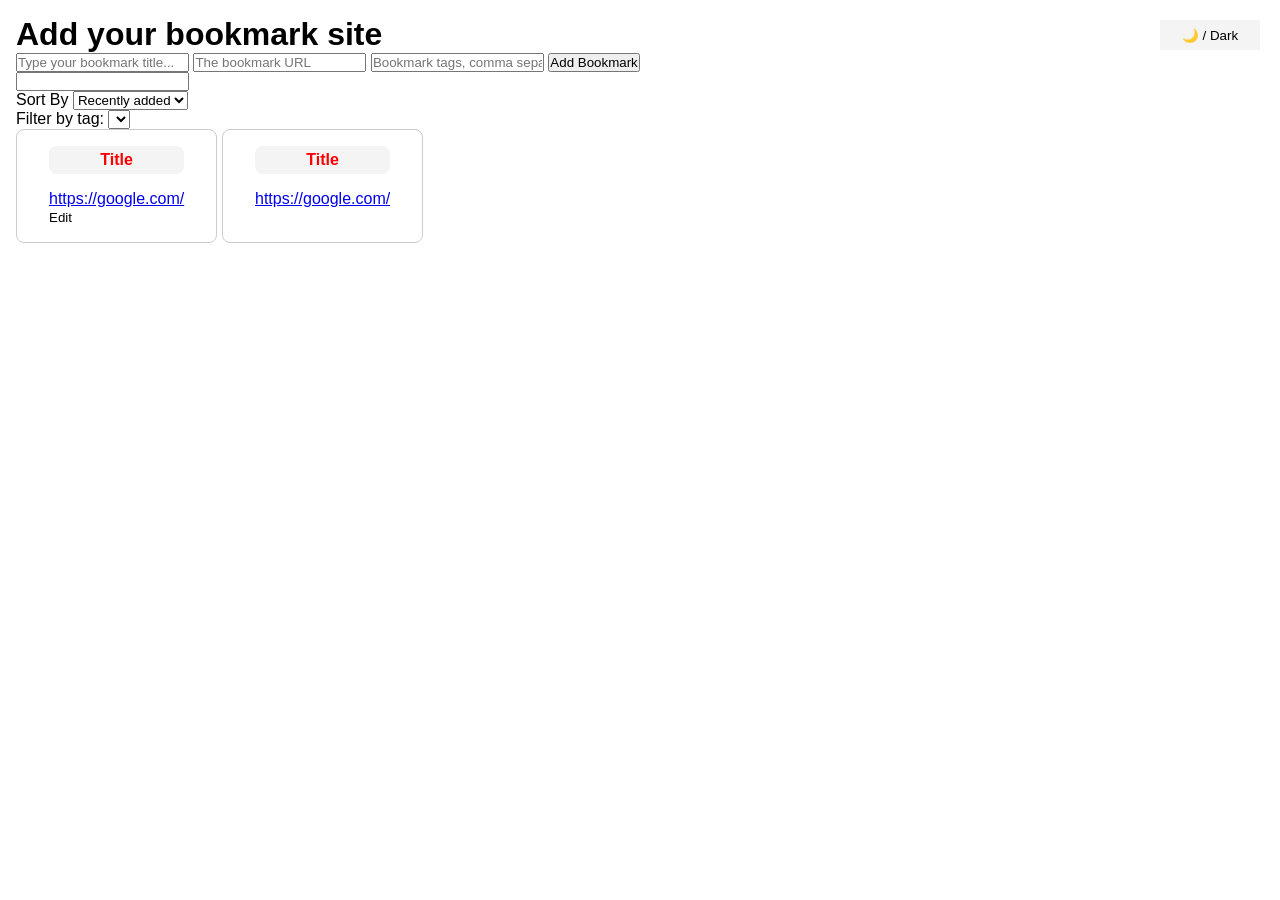
==== index.html @ 4eb49311 "split the files" ====
<!DOCTYPE html>
<html lang="en">
<head>
    <meta charset="UTF-8">
    <meta name="viewport" content="width=device-width, initial-scale=1.0">
    <title>Bookmarks</title>
    <link rel="stylesheet" href="styles.css">
</head>
<body class="">
    <h1>Add your bookmark site</h1>
    <div>
        <input type="text" name="" id="websiteTitle" placeholder="Type your bookmark title...">
        <input type="text" name="" id="websiteURL" placeholder="The bookmark URL">
        <input type="text" name="" id="websiteTags" placeholder="Bookmark tags, comma separated">
        <button onclick="addBookmark()">Add Bookmark</button>
    </div>

    <div>
        <input type="text" name="" id="searchInput">
    </div>

    <div>
        <label for="">Sort By</label>
        <select name="" id="sortBy">
            <option value="recent">Recently added</option>
            <option value="az">Title A-Z</option>
            <option value="za">Title Z-A</option>
        </select>
    </div>

    <div>
        <label for="">Filter by tag:</label>
        <select name="" id="filterByTag">
        </select>
    </div>

    <div id="bookmarksList">
        <div class="card">
            <p class="title">Title</p>
            <p class="url"><a href="https://google.com/">https://google.com/</a></p>
            <button onclick="editBookmark()">Edit</button>
        </div>
        <div class="card">
            <p class="title">Title</p>
            <p class="url"><a href="https://google.com/">https://google.com/</a></p>
        </div>
    </div>

    <div>
        <button id="themeSwitch">
            <span class="dark">🌙 / Dark</span>
            <span class="light">☀️ / Light</span>
        </button>
    </div>

    <div id="test"></div>
</body>
</html>
---- styles.css ----
:root {
    --background-color: white;
    --text-color: black;

    --primary: red;
    --secondary: blue;

    --light-gray: #ccc;
    --creamy: #f4f4f4;
}

.darkmode {
    --background-color: black;
    --text-color: white;
}

* {
    padding: 0;
    margin: 0;
    font-family: Arial, sans-serif;
}

body {
    transition: background-color 0.3s, color 0.3s;
    background-color: var(--background-color);
    color: var(--text-color);
    padding: 1rem;
}

#bookmarksList {
    display: flex;
    flex-wrap: wrap;
    gap: 0.3rem;
}

#bookmarksList .title {
    margin-bottom: 1rem;
    color: var(--primary);
    background: var(--creamy);
    padding: 0.3rem 0;
    border-radius: 8px;
    text-align: center;
    font-weight: bold;
}

#bookmarksList .card {
    border: 1px solid var(--light-gray);
    border-radius: 8px;
    padding: 1rem 2rem;
}

.card button {
    background: unset;
    border: none;
    cursor: pointer;
}

#themeSwitch {
    width: 100px;
    height: 30px;
    border: none;
    background-color: var(--creamy);
    display: flex;
    justify-content: center;
    align-items: center;
    position: fixed;
    top: 20px;
    right: 20px;
    cursor: pointer;
}

#themeSwitch span:last-child {
    display: none;
}

.darkmode #themeSwitch span:first-child {
    display: none;
}

.darkmode #themeSwitch span:last-child {
    display: block;
}
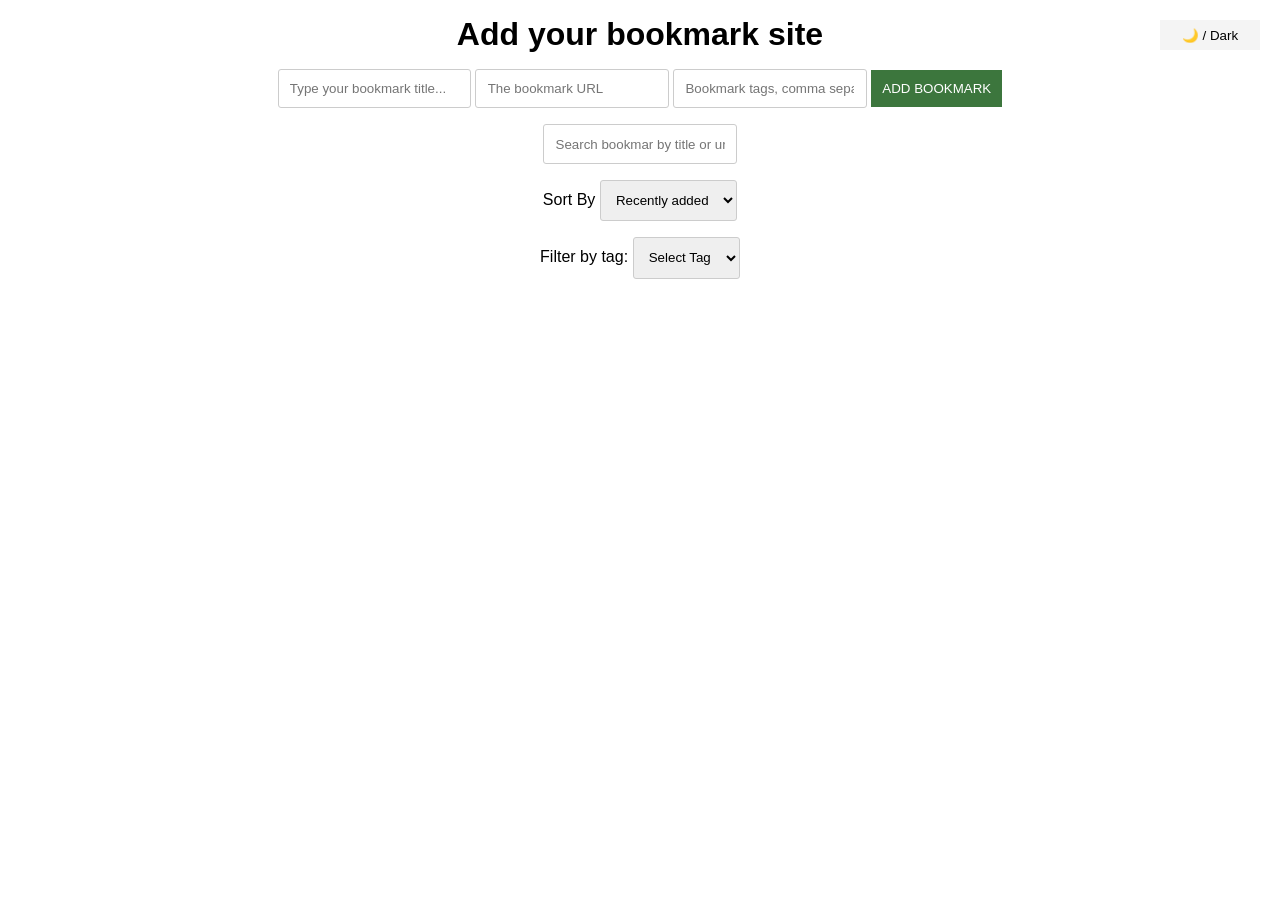
==== commit f840ce96: "css changes" ====
--- a/index.html
+++ b/index.html
@@ -12,11 +12,11 @@
         <input type="text" name="" id="websiteTitle" placeholder="Type your bookmark title...">
         <input type="text" name="" id="websiteURL" placeholder="The bookmark URL">
         <input type="text" name="" id="websiteTags" placeholder="Bookmark tags, comma separated">
-        <button onclick="addBookmark()">Add Bookmark</button>
+        <button onclick="addBookmark()" id="addBookmark">Add Bookmark</button>
     </div>
 
     <div>
-        <input type="text" name="" id="searchInput">
+        <input type="text" name="" id="searchInput" placeholder="Search bookmar by title or url">
     </div>
 
     <div>
@@ -54,5 +54,7 @@
     </div>
 
     <div id="test"></div>
+
+    <script src="main.js"></script>
 </body>
 </html> 
--- a/styles.css
+++ b/styles.css
@@ -4,13 +4,17 @@
 
     --primary: red;
     --secondary: blue;
+    --green: #3C763D;
+    /* --green-darker: var(--green, 30%); */
+    --green-darker: color-mix(in srgb, var(--green) 70%, black 30%);
+    --light: white;
 
     --light-gray: #ccc;
     --creamy: #f4f4f4;
 }
 
 .darkmode {
-    --background-color: black;
+    --background-color: #080F1F;
     --text-color: white;
 }
 
@@ -25,10 +29,39 @@
     background-color: var(--background-color);
     color: var(--text-color);
     padding: 1rem;
+    display: flex;
+    flex-direction: column;
+    gap: 1rem;
+    align-items: center;
+}
+
+input,
+select {
+    border: 1px solid var(--light-gray);
+    border-radius: 3px;
+    padding: 0.7rem;
+}
+
+button {
+    cursor: pointer;
+}
+
+button#addBookmark {
+    text-transform: uppercase;
+    border: 0;
+    background-color: var(--green);
+    padding: 0.7rem;
+    color: var(--light);
+    transition: 0.5s;
+}
+
+button#addBookmark:hover {
+    background-color: var(--green-darker);
 }
 
 #bookmarksList {
     display: flex;
+    justify-content: center;
     flex-wrap: wrap;
     gap: 0.3rem;
 }
@@ -52,9 +85,15 @@
 .card button {
     background: unset;
     border: none;
-    cursor: pointer;
 }
 
+.card.edit {
+    display: flex;
+    flex-direction: column;
+    gap: 0.5rem;
+}
+
+/* Light Dark Mode */
 #themeSwitch {
     width: 100px;
     height: 30px;
@@ -66,7 +105,6 @@
     position: fixed;
     top: 20px;
     right: 20px;
-    cursor: pointer;
 }
 
 #themeSwitch span:last-child {
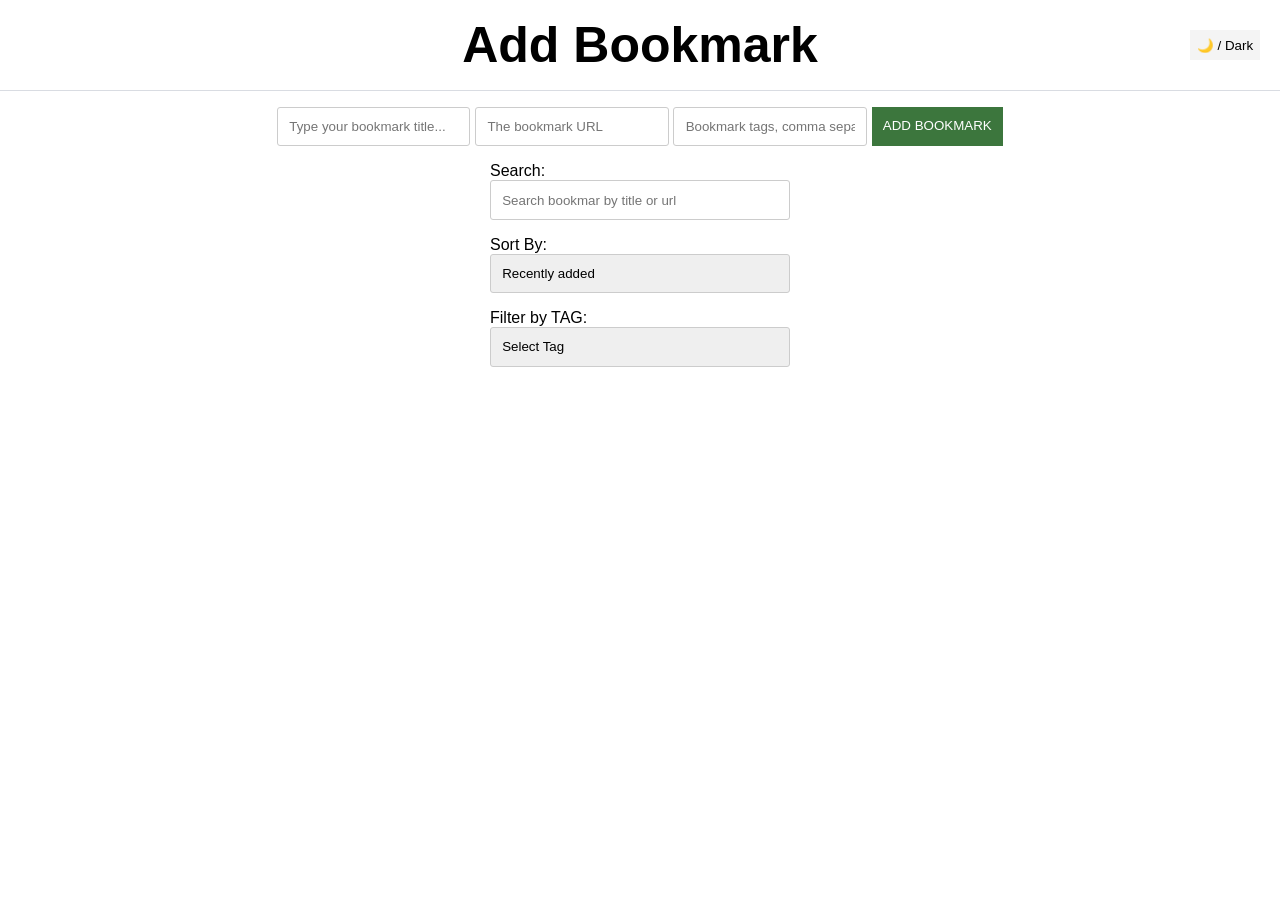
==== commit b6801983: "added some responsiveness and styles" ====
--- a/index.html
+++ b/index.html
@@ -6,21 +6,22 @@
     <title>Bookmarks</title>
     <link rel="stylesheet" href="styles.css">
 </head>
-<body class="">
-    <h1>Add your bookmark site</h1>
-    <div>
+<body>
+    <h1>Add Bookmark</h1>
+    <div id="addBookmark">
         <input type="text" name="" id="websiteTitle" placeholder="Type your bookmark title...">
         <input type="text" name="" id="websiteURL" placeholder="The bookmark URL">
         <input type="text" name="" id="websiteTags" placeholder="Bookmark tags, comma separated">
         <button onclick="addBookmark()" id="addBookmark">Add Bookmark</button>
     </div>
 
-    <div>
+    <div class="fields">
+        <label for="searchInput">Search:</label>
         <input type="text" name="" id="searchInput" placeholder="Search bookmar by title or url">
     </div>
 
-    <div>
-        <label for="">Sort By</label>
+    <div class="fields">
+        <label for="sortBy">Sort By:</label>
         <select name="" id="sortBy">
             <option value="recent">Recently added</option>
             <option value="az">Title A-Z</option>
@@ -28,8 +29,8 @@
         </select>
     </div>
 
-    <div>
-        <label for="">Filter by tag:</label>
+    <div class="fields">
+        <label for="filterByTag">Filter by TAG:</label>
         <select name="" id="filterByTag">
         </select>
     </div>
@@ -55,6 +56,10 @@
 
     <div id="test"></div>
 
+    <div id="toastContainer">
+        
+    </div>
+
     <script src="main.js"></script>
 </body>
 </html> 
--- a/styles.css
+++ b/styles.css
@@ -4,13 +4,26 @@
 
     --primary: red;
     --secondary: blue;
+    --light-blue: rgba(67, 83, 112, .2);
     --green: #3C763D;
-    /* --green-darker: var(--green, 30%); */
     --green-darker: color-mix(in srgb, var(--green) 70%, black 30%);
     --light: white;
 
+    --error: #ff5656;
+    --success: #25b608;
+
     --light-gray: #ccc;
     --creamy: #f4f4f4;
+}
+
+html {
+    box-sizing: border-box;
+}
+
+*,
+*:before,
+*:after {
+    box-sizing: inherit;
 }
 
 .darkmode {
@@ -28,11 +41,34 @@
     transition: background-color 0.3s, color 0.3s;
     background-color: var(--background-color);
     color: var(--text-color);
-    padding: 1rem;
     display: flex;
     flex-direction: column;
     gap: 1rem;
     align-items: center;
+}
+
+h1 {
+    font-size: clamp(30px, 8vw, 50px);
+    border-bottom: 1px solid var(--light-blue);
+    padding: 1rem 0;
+    width: 100%;
+    text-align: center;
+}
+
+#addBookmark {
+    display: flex;
+    justify-content: center;
+    flex-wrap: wrap;
+    gap: 0.3rem;
+}
+
+.fields {
+    width: clamp(200px, 50%, 300px);
+}
+
+.fields input,
+.fields select {
+    width: 100%;
 }
 
 input,
@@ -40,6 +76,11 @@
     border: 1px solid var(--light-gray);
     border-radius: 3px;
     padding: 0.7rem;
+}
+
+select {
+    appearance: none;
+    width: 100%;
 }
 
 button {
@@ -95,7 +136,7 @@
 
 /* Light Dark Mode */
 #themeSwitch {
-    width: 100px;
+    width: 70px;
     height: 30px;
     border: none;
     background-color: var(--creamy);
@@ -103,18 +144,72 @@
     justify-content: center;
     align-items: center;
     position: fixed;
+    right: 20px;
+    bottom: 20px;
+    top: auto;
+
+    @media (min-width: 768px) {
+        top: clamp(10px, 5vw, 30px);
+        bottom: auto;
+    }
+}
+
+#themeSwitch span:last-child {
+    display: none;
+}
+
+.darkmode #themeSwitch span:first-child {
+    display: none;
+}
+
+.darkmode #themeSwitch span:last-child {
+    display: block;
+}
+
+/* Toaster */
+#toastContainer {
+    position: fixed;
     top: 20px;
     right: 20px;
-}
-
-#themeSwitch span:last-child {
-    display: none;
-}
-
-.darkmode #themeSwitch span:first-child {
-    display: none;
-}
-
-.darkmode #themeSwitch span:last-child {
-    display: block;
+
+}
+
+.toast {
+    padding: 1rem 10rem;
+    border-radius: 0.3rem;
+    opacity: 1;
+    transition: opacity 0.3s;
+    font-weight: bold;
+    color: var(--creamy);
+    animation: fadeIn 0.3s ease, fadeOut 0.3s ease 2.7s;
+}
+
+.toast.error {
+    background-color: var(--error);
+}
+
+.toast.success {
+    background-color: var(--success);
+}
+
+@keyframes fadeIn {
+    from {
+        transform: translateY(-10px);
+        opacity: 0;
+    }
+
+    to {
+        transform: translateY(0);
+        opacity: 1;
+    }
+}
+
+@keyframes fadeOut {
+    from {
+        opacity: 1;
+    }
+
+    to {
+        opacity: 0;
+    }
 }
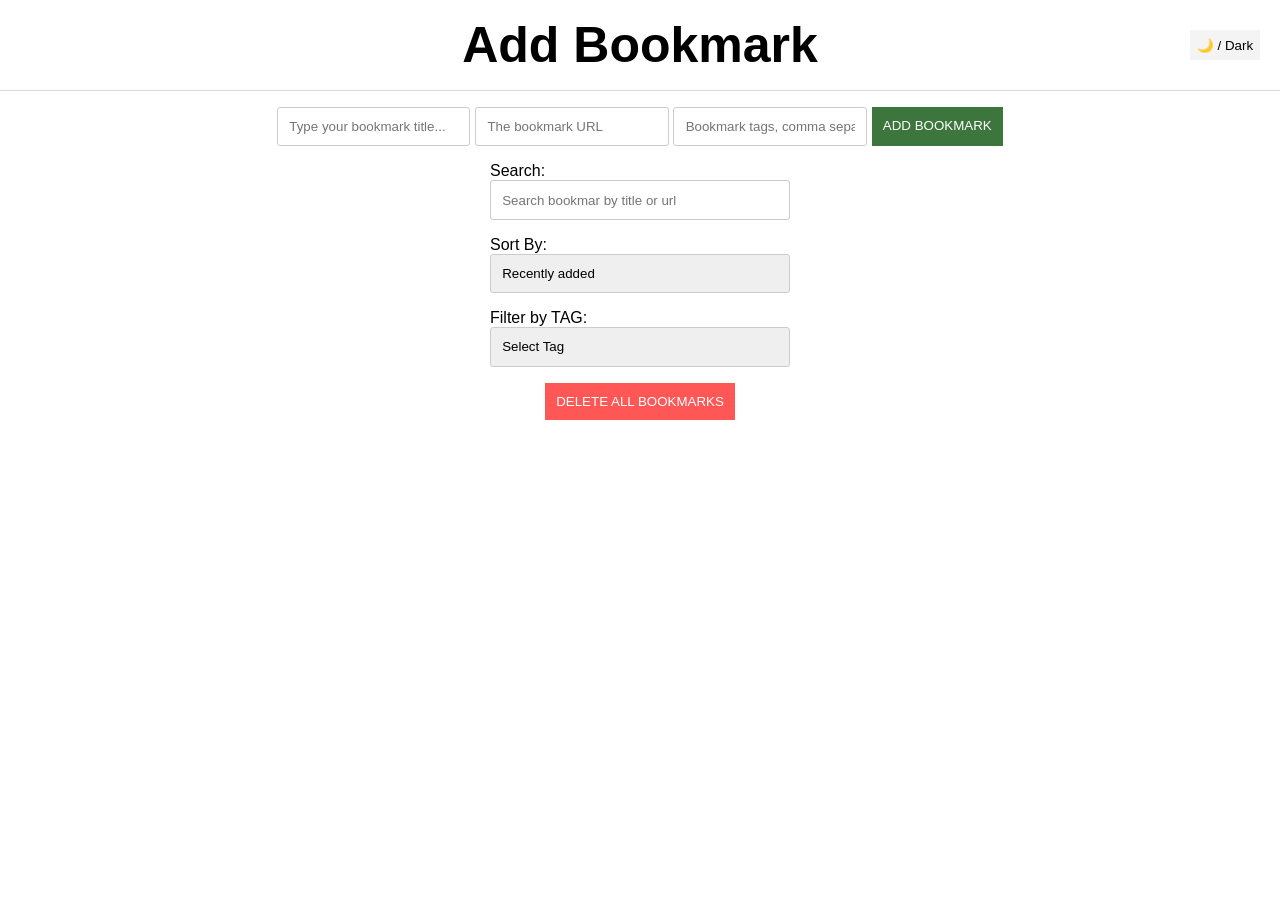
==== commit 15dbc16a: "added remove all bookmars there is a modal to confirm if you want to remove all bookmarks, the butto" ====
--- a/index.html
+++ b/index.html
@@ -35,6 +35,8 @@
         </select>
     </div>
 
+    <button id="deleteAll">Delete All Bookmarks</button>
+
     <div id="bookmarksList">
         <div class="card">
             <p class="title">Title</p>
@@ -54,6 +56,20 @@
         </button>
     </div>
 
+
+    <div id="modal">
+        <div>
+            <div id="modalMessage">Modal msg</div>
+            <div class="modalBtns">
+                <button id="confirmBtn">YES</button>
+                <button id="declineBtn">NO</button>
+            </div>
+
+        </div>
+    </div>
+
+
+
     <div id="test"></div>
 
     <div id="toastContainer">
--- a/styles.css
+++ b/styles.css
@@ -14,6 +14,8 @@
 
     --light-gray: #ccc;
     --creamy: #f4f4f4;
+    --trans-dark: rgb(0, 0, 0, 0.8);
+
 }
 
 html {
@@ -121,6 +123,7 @@
     border: 1px solid var(--light-gray);
     border-radius: 8px;
     padding: 1rem 2rem;
+    position: relative;
 }
 
 .card button {
@@ -212,4 +215,50 @@
     to {
         opacity: 0;
     }
+}
+
+.added {
+    color: var(--light-gray);
+    font-size: 0.8rem;
+}
+
+.pin {
+    position: absolute;
+    right: 0;
+    top: 0;
+}
+
+#deleteAll {
+    background-color: var(--error);
+    color: var(--creamy);
+    text-transform: uppercase;
+    border: 0;
+    padding: 0.7rem;
+    color: var(--light);
+    transition: 0.5s;
+}
+
+
+#modal {
+    display: none;
+    text-align: center;
+    background-color: var(--trans-dark);
+    width: 100%;
+    height: 100%;
+    position: fixed;
+    /* display: flex; */
+    align-items: center;
+    justify-content: center;
+}
+
+#modal>div {
+    opacity: 0;
+    background-color: var(--creamy);
+    padding: 2rem;
+    text-align: center;
+    width: 300px;
+    border: 2px solid black;
+    transition: opacity 0.3s;
+    animation: fadeIn 0.3s ease;
+
 }
